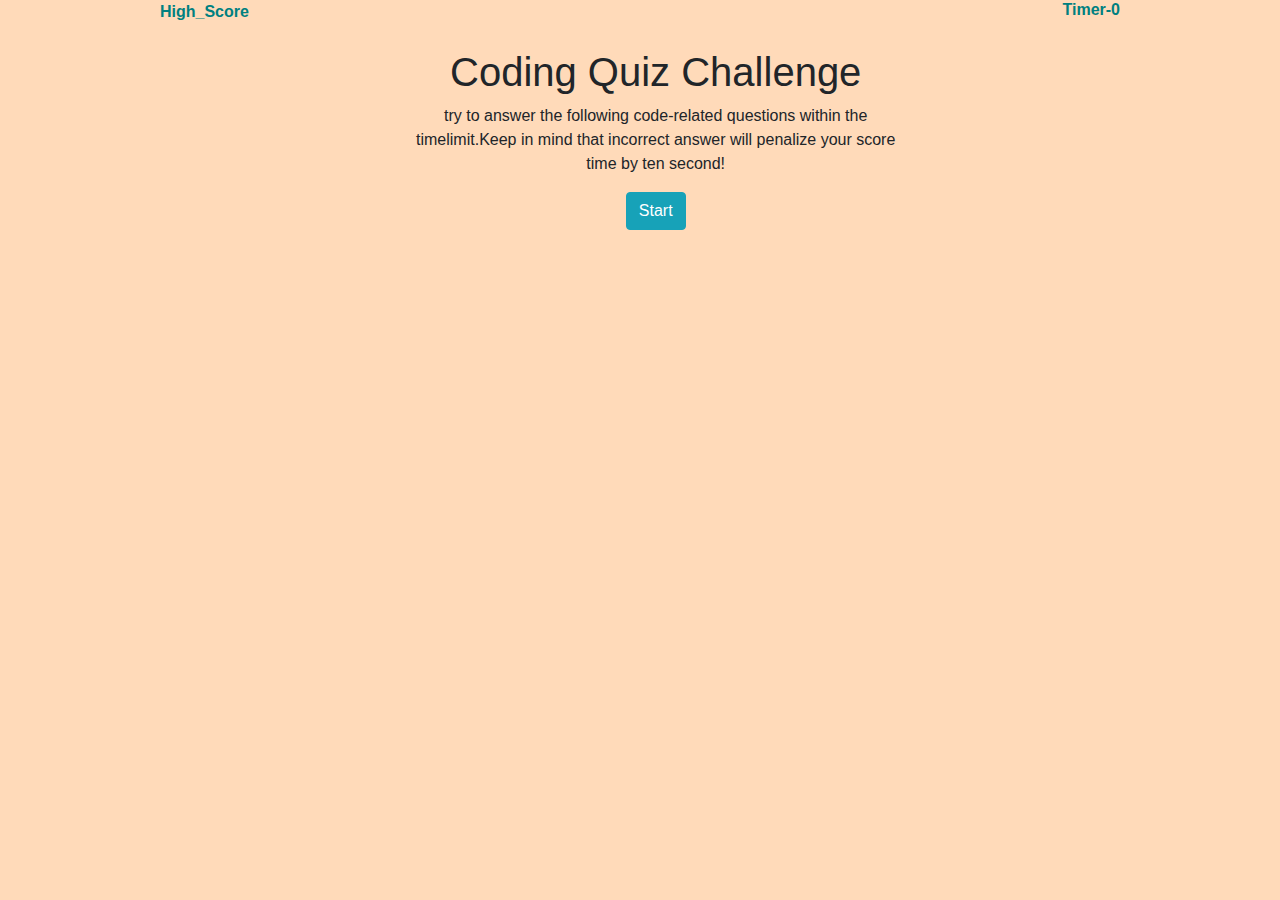
==== index.html @ 31d3913a "draft version" ====
<!DOCTYPE html>
<html lang="en">
    <head>
        <meta charset="UTF-8">
        <meta name="viewport" content="width=device-width, initial-scale=1.0">
        <meta http-equiv="X-UA-Compatible" content="ie=edge">
        <title>Coding Quiz</title>
        
        <link rel="stylesheet" href="https://stackpath.bootstrapcdn.com/bootstrap/4.4.1/css/bootstrap.min.css" integrity="sha384-Vkoo8x4CGsO3+Hhxv8T/Q5PaXtkKtu6ug5TOeNV6gBiFeWPGFN9MuhOf23Q9Ifjh" crossorigin="anonymous">
        <link rel="stylesheet" type="text/css" href="style.css">
    </head>
    <body>
        <header>
            <a  class="float-left" id="highScore" href="highScore.html">High_Score</a>
            <h6 class="float-right" id="timer">Timer-0</h6>
        </header>
        <div class="container-fluid" id="startPage">
        <div class="row d-flex justify-content-center">    
                <div class="col-sm-10 col-lg-8 mt-5" id="start-page">
                    <h1 >Coding Quiz Challenge</h1>
                    <p>try to answer the following code-related questions within the timelimit.Keep in mind
                    that incorrect answer will penalize your score time by ten second!</p>
                    <button type="button" class="btn btn-info" id="startButton">Start</button>
                </div>
            </div>
        </div> 
        <div class="container-fluid d-none " id="questionPage">
            <div class="row d-flex justify-content-center">    
                    <div class="col-sm-10 col-lg-8 mt-5" id="start-page">
                        <h3 id="question">Question</h3><br>
                        <ul class="list-unstyled answerChoices">
                            <li ><button type="button" class="btn btn-info btn-block choice">choice1</button></li><br>
                            <li ><button type="button" class="btn btn-info btn-block choice">choice2</button></li><br>
                            <li ><button type="button" class="btn btn-info btn-block choice">choice3</button></li><br>
                            <li ><button type="button" class="btn btn-info btn-block choice">choice4</button></li>
                        </ul>
                        <br>
                        <hr>
                        <p id="feedback"></p>
                    </div>
                </div>
            </div> 
            <div class="container-fluid d-none" id="finalPage">
                <div class="row d-flex justify-content-center">    
                    <div class="col-sm-10 col-lg-8 mt-5" id="start-page">
                        <h2>All Done!</h2>
                        <p id="score">Your final score is : </p>
                        <form class="form-group">
                            <label for="new-score">Enter your name: </label>
                            <input type="text" id="userName"> 
                            <button type="button" class="btn btn-info btn-sm " id="submitBtn">Submit</button>
                        </form>
                    </div>
                </div>
            </div>
            <script src="question.js"></script> 
            <script src="script.js"></script>
            
    </body>
</html>
---- style.css ----
body{
    max-width: 960px;
    margin-left: auto;
    margin-right:auto;
    text-align:center;
    background-color:	#FFDAB9;
}
#StartQuiz{
    padding:20px;
    background-color: #008080;
    border-radius: 40%;

}
a,h6{
    text-decoration:none;
    color:#008080;
    font-weight:bold;
}
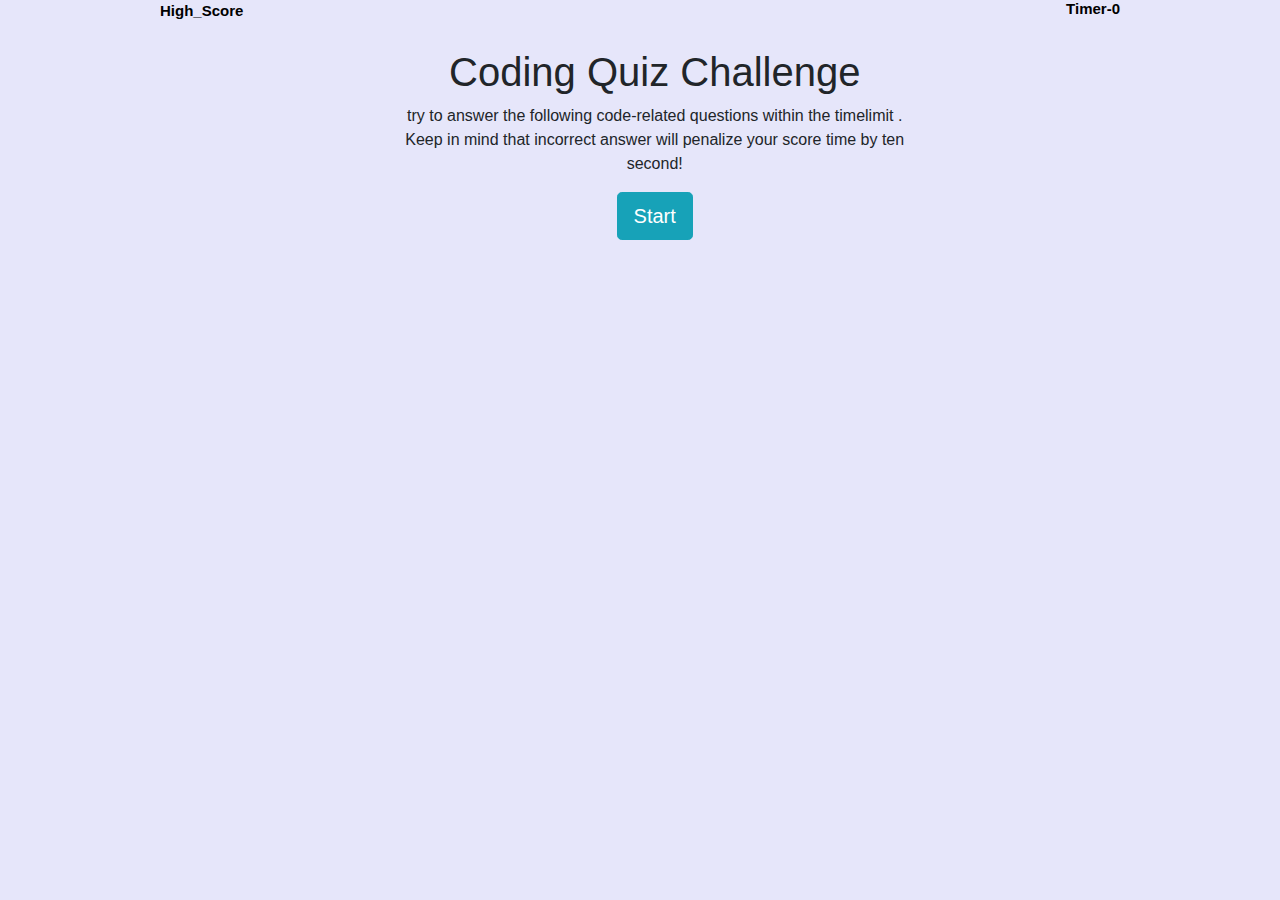
==== commit 6b972fb0: "made changes to the readme.md file" ====
--- a/index.html
+++ b/index.html
@@ -18,9 +18,9 @@
         <div class="row d-flex justify-content-center">    
                 <div class="col-sm-10 col-lg-8 mt-5" id="start-page">
                     <h1 >Coding Quiz Challenge</h1>
-                    <p>try to answer the following code-related questions within the timelimit.Keep in mind
+                    <p>try to answer the following code-related questions within the timelimit . Keep in mind
                     that incorrect answer will penalize your score time by ten second!</p>
-                    <button type="button" class="btn btn-info" id="startButton">Start</button>
+                    <button type="button" class="btn btn-info btn-lg" id="startButton">Start</button>
                 </div>
             </div>
         </div> 
@@ -38,7 +38,7 @@
                         <hr>
                         <p id="feedback"></p>
                     </div>
-                </div>
+                </div>  
             </div> 
             <div class="container-fluid d-none" id="finalPage">
                 <div class="row d-flex justify-content-center">    
@@ -56,5 +56,6 @@
             <script src="question.js"></script> 
             <script src="script.js"></script>
             
+            
     </body>
 </html>--- a/style.css
+++ b/style.css
@@ -3,7 +3,7 @@
     margin-left: auto;
     margin-right:auto;
     text-align:center;
-    background-color:	#FFDAB9;
+    background-color:#E6E6FA
 }
 #StartQuiz{
     padding:20px;
@@ -13,6 +13,7 @@
 }
 a,h6{
     text-decoration:none;
-    color:#008080;
+    color:black;
     font-weight:bold;
+    font-size:15px;
 }